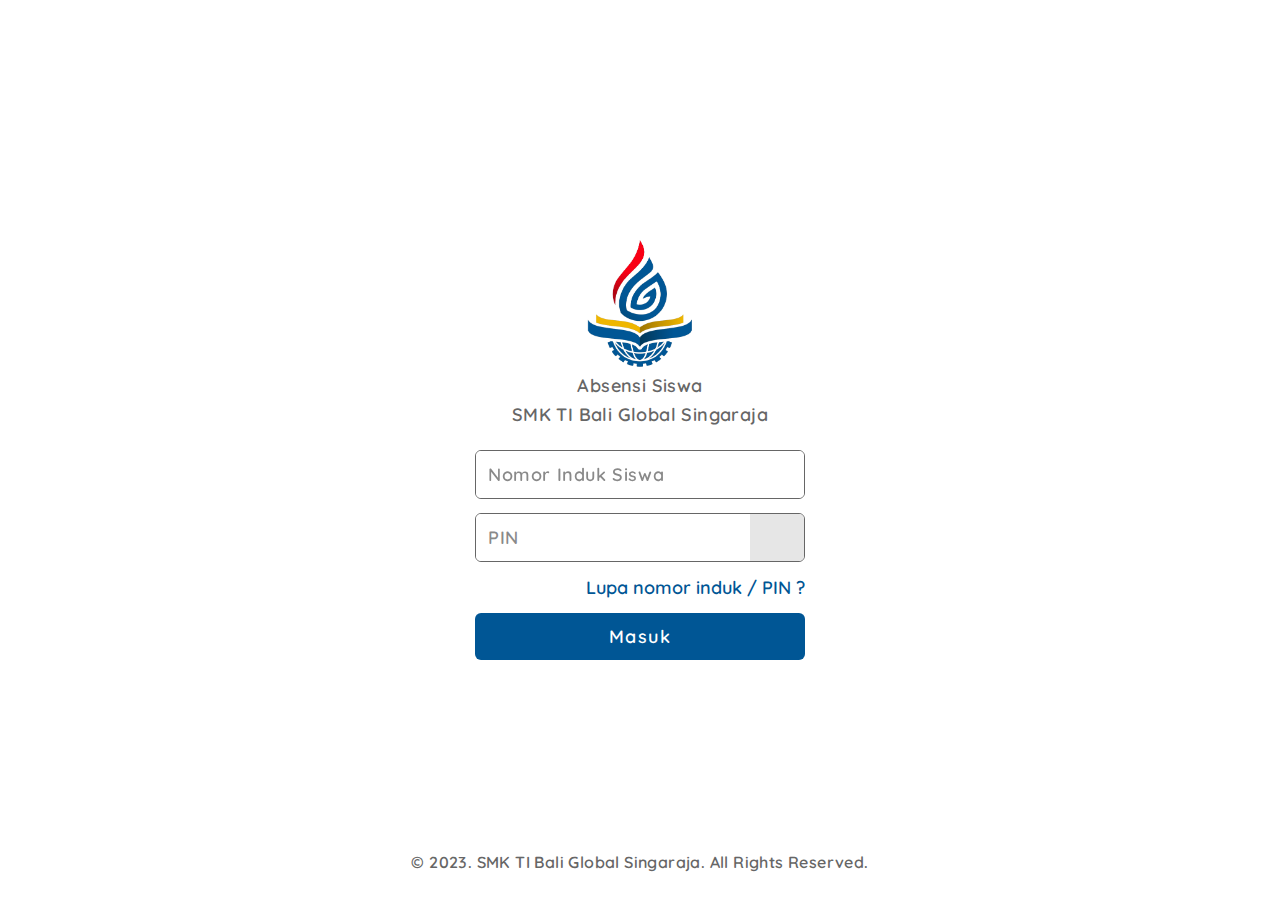
==== index.html @ ee96f37c "first commit" ====
<!DOCTYPE html>
<html lang="id">

<head>

    <!-- Meta Tags -->
    <meta charset="UTF-8">
    <meta http-equiv="X-UA-Compatible" content="IE=edge">
    <meta name="viewport" content="width=device-width, initial-scale=1.0">

    <!-- Title -->
    <title>Layout</title>

    <!-- Style -->
    <link rel="stylesheet" href="css/index.css">

</head>

<body>

    <!-- Container -->
    <div class="container">

        <!-- Header -->
        <header>
            <img src="img/logo.png" alt="logo smk ti bali global singaraja">
            <p>Absensi Siswa</p>
            <p>SMK TI Bali Global Singaraja</p>
        </header>

        <!-- Form -->
        <form action="camera.html">

            <div class="textfield">
                <input type="text" id="nis" placeholder="Nomor Induk Siswa" maxlength="4" autocomplete="off" autofocus>
            </div>

            <div class="textfield">
                <input type="password" id="pin" placeholder="PIN" autocomplete="off" autocapitalize="false">
                <div class="toggle-password"></div>
            </div>

            <a href="#">Lupa nomor induk / PIN ?</a>

            <button class="btn">Masuk</button>

        </form>

    </div>

    <!-- Footer -->
    <footer>
        <p>&copy; 2023. SMK TI Bali Global Singaraja. All Rights Reserved.</p>
    </footer>

    <!-- Javascript -->
    <script src="js/toggle.js"></script>
</body>

</html>
---- css/index.css ----
/* 
<========= Google Fonts =========>
*/
@import url("https://fonts.googleapis.com/css2?family=Quicksand&display=swap");

/* 
<========= Documents =========>
*/
* {
  padding: 0;
  margin: 0;
  box-sizing: border-box;

  font-family: "Quicksand", "Nunito";
}

/* 
<========= Body =========>
*/
body {
  width: 100%;
  min-height: 100vh;

  display: flex;
  justify-content: center;
  align-items: center;
}

/* 
<========= Container =========>
*/
.container {
  display: flex;
  flex-direction: column;
  gap: 24px;
}

/* 
<========= Header =========>
*/
header {
  display: flex;
  flex-direction: column;
  align-items: center;
  gap: 6.2px;

  color: #666666;
  font-size: 18px;
  font-weight: 600;
  letter-spacing: 0.4px;
}
header img {
  width: 106px;
}

/* 
<========= Form =========>
*/
form {
  display: flex;
  flex-direction: column;
  gap: 14px;
}
form a {
  outline: none;

  color: #005695;
  font-size: 18px;
  font-weight: 600;
  text-align: right;
  text-decoration: none;
}
form a:hover,
form a:active,
form a:focus {
  color: #0065ad;
}
.textfield {
  overflow: hidden;

  display: flex;
  border-radius: 6px;
  border: 1px solid #666666;
}
input {
  padding: 12px;
  width: 328px;

  border: none;
  outline: none;

  color: #666666;
  font-size: 18px;
  font-weight: 600;
  letter-spacing: 2.2px;
}
input::placeholder {
  opacity: 85%;
  letter-spacing: 0.6px;
}
.toggle-password {
  width: 20%;
  background: rgb(230, 230, 230);
}
.btn {
  padding: 12px 0;

  border: 0;
  border-radius: 6px;
  background: #005695;
  outline: none;

  color: white;
  font-size: 18px;
  font-weight: 600;
  letter-spacing: 1.6px;
}
.btn:hover,
.btn:focus,
.btn:active {
  background: #0065ad;
}

/* 
<========= Footer =========>
*/
footer {
  position: absolute;
  bottom: 28px;

  color: #666666;
  font-size: 16px;
  font-weight: 600;
  text-align: center;
  letter-spacing: 0.4px;
}
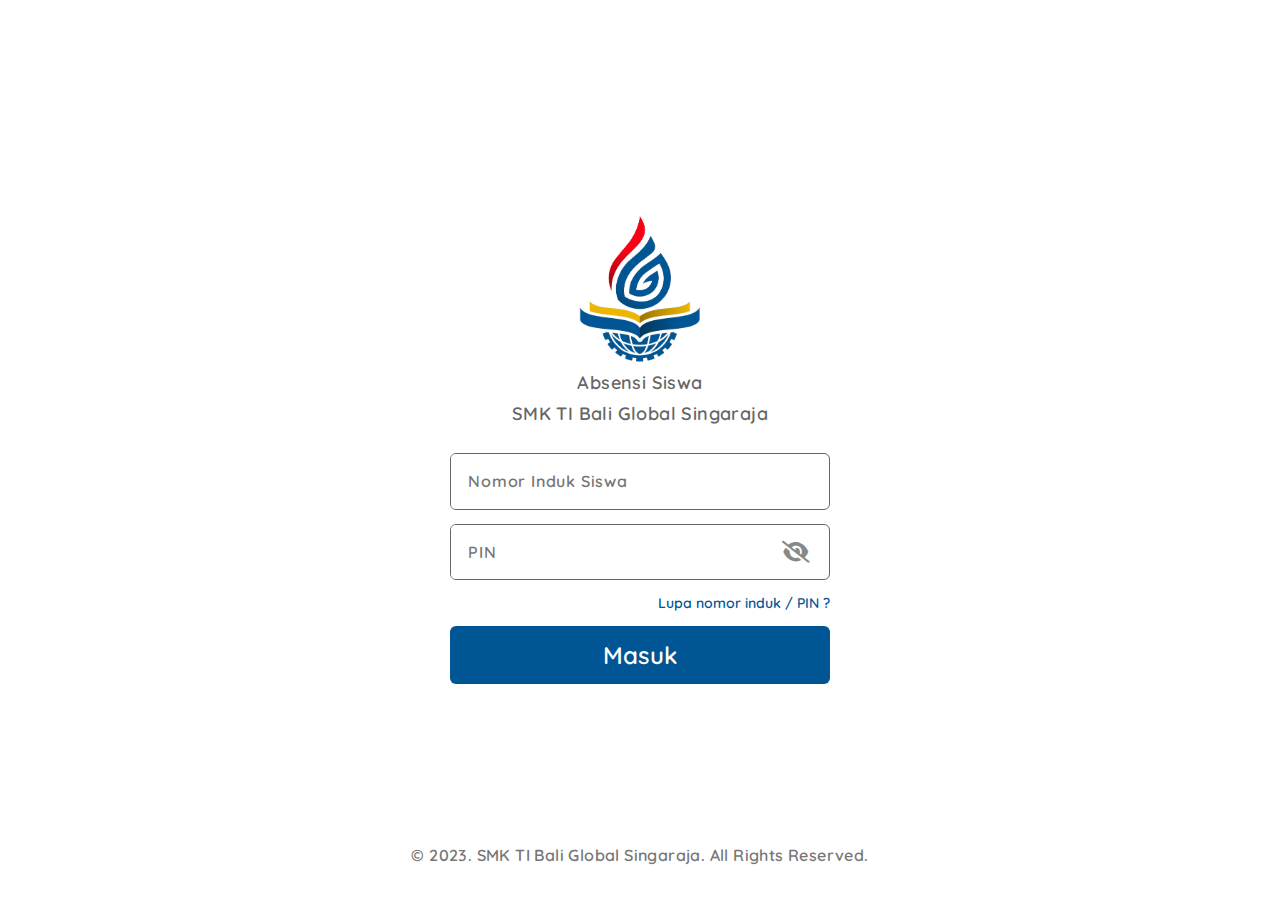
==== commit 07fe6c93: "update 1" ====
--- a/index.html
+++ b/index.html
@@ -6,13 +6,19 @@
     <!-- Meta Tags -->
     <meta charset="UTF-8">
     <meta http-equiv="X-UA-Compatible" content="IE=edge">
-    <meta name="viewport" content="width=device-width, initial-scale=1.0">
+    <meta name="viewport" content="width=device-width, initial-scale=1.0, user-scalable=0">
 
     <!-- Title -->
     <title>Layout</title>
 
+    <!-- Favicon -->
+    <link rel="shortcut icon" href="https://img.icons8.com/clouds/512/todo-list.png" type="image/x-icon">
+
     <!-- Style -->
     <link rel="stylesheet" href="css/index.css">
+
+    <!-- Font Awesome -->
+    <link rel="stylesheet" href="https://cdnjs.cloudflare.com/ajax/libs/font-awesome/6.1.1/css/all.min.css">
 
 </head>
 
@@ -32,12 +38,14 @@
         <form action="camera.html">
 
             <div class="textfield">
-                <input type="text" id="nis" placeholder="Nomor Induk Siswa" maxlength="4" autocomplete="off" autofocus>
+                <input type="text" id="nis" placeholder="Nomor Induk Siswa" autocomplete="off" autofocus>
             </div>
 
             <div class="textfield">
                 <input type="password" id="pin" placeholder="PIN" autocomplete="off" autocapitalize="false">
-                <div class="toggle-password"></div>
+                <div class="toggle-password">
+                    <i class="fas fa-eye-slash"></i>
+                </div>
             </div>
 
             <a href="#">Lupa nomor induk / PIN ?</a>
--- a/css/index.css
+++ b/css/index.css
@@ -11,15 +11,15 @@
   margin: 0;
   box-sizing: border-box;
 
-  font-family: "Quicksand", "Nunito";
+  font-family: "Quicksand";
 }
 
 /* 
 <========= Body =========>
 */
 body {
-  width: 100%;
-  min-height: 100vh;
+  width: 100vw;
+  height: 100vh;
 
   display: flex;
   justify-content: center;
@@ -32,7 +32,7 @@
 .container {
   display: flex;
   flex-direction: column;
-  gap: 24px;
+  gap: 28px;
 }
 
 /* 
@@ -42,7 +42,7 @@
   display: flex;
   flex-direction: column;
   align-items: center;
-  gap: 6.2px;
+  gap: 8px;
 
   color: #666666;
   font-size: 18px;
@@ -50,7 +50,7 @@
   letter-spacing: 0.4px;
 }
 header img {
-  width: 106px;
+  width: 122px;
 }
 
 /* 
@@ -65,7 +65,7 @@
   outline: none;
 
   color: #005695;
-  font-size: 18px;
+  font-size: 14px;
   font-weight: 600;
   text-align: right;
   text-decoration: none;
@@ -73,37 +73,39 @@
 form a:hover,
 form a:active,
 form a:focus {
-  color: #0065ad;
+  color: #0075c9;
 }
 .textfield {
   overflow: hidden;
 
   display: flex;
   border-radius: 6px;
-  border: 1px solid #666666;
+  border: 0.8px solid #666666;
 }
 input {
-  padding: 12px;
-  width: 328px;
+  padding: 17.21px;
+  width: 350px;
 
   border: none;
   outline: none;
 
-  color: #666666;
-  font-size: 18px;
+  color: #888888;
+  font-size: 16px;
   font-weight: 600;
-  letter-spacing: 2.2px;
-}
-input::placeholder {
-  opacity: 85%;
-  letter-spacing: 0.6px;
+  letter-spacing: 0.8px;
 }
 .toggle-password {
   width: 20%;
-  background: rgb(230, 230, 230);
+
+  display: flex;
+  justify-content: center;
+  align-items: center;
+
+  color: #888888;
+  font-size: 22px;
 }
 .btn {
-  padding: 12px 0;
+  padding: 14px 0;
 
   border: 0;
   border-radius: 6px;
@@ -111,14 +113,14 @@
   outline: none;
 
   color: white;
-  font-size: 18px;
+  font-size: 24px;
   font-weight: 600;
-  letter-spacing: 1.6px;
+  letter-spacing: 0.4px;
 }
 .btn:hover,
 .btn:focus,
 .btn:active {
-  background: #0065ad;
+  background: #0075c9;
 }
 
 /* 
@@ -126,11 +128,10 @@
 */
 footer {
   position: absolute;
-  bottom: 28px;
+  bottom: 35px;
 
-  color: #666666;
+  color: #777777;
   font-size: 16px;
   font-weight: 600;
-  text-align: center;
   letter-spacing: 0.4px;
 }
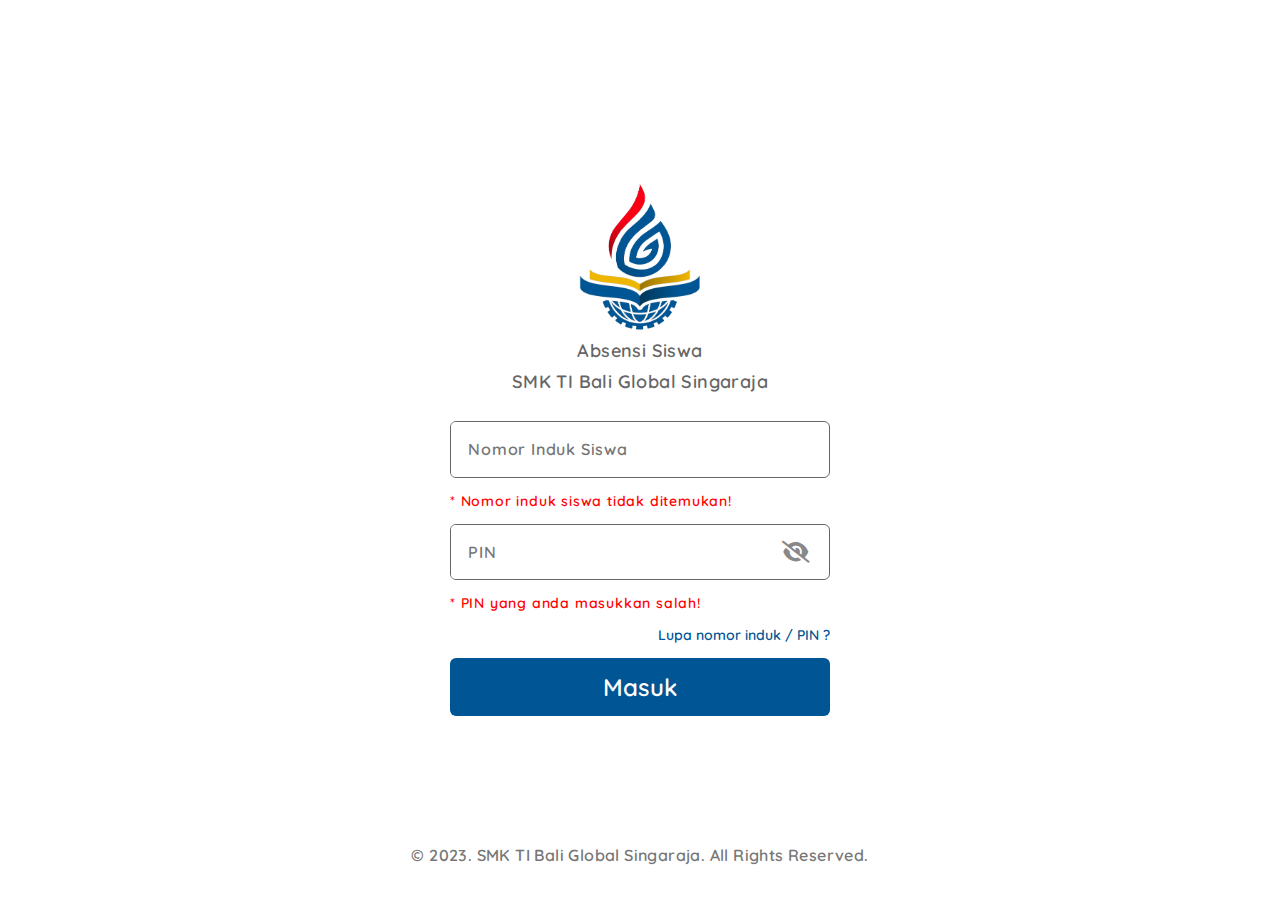
==== commit a7df3608: "renew 2" ====
--- a/index.html
+++ b/index.html
@@ -40,6 +40,7 @@
             <div class="textfield">
                 <input type="text" id="nis" placeholder="Nomor Induk Siswa" autocomplete="off" autofocus>
             </div>
+            <p class="alert">* Nomor induk siswa tidak ditemukan!</p>
 
             <div class="textfield">
                 <input type="password" id="pin" placeholder="PIN" autocomplete="off" autocapitalize="false">
@@ -47,12 +48,22 @@
                     <i class="fas fa-eye-slash"></i>
                 </div>
             </div>
+            <p class="alert">* PIN yang anda masukkan salah!</p>
 
-            <a href="#">Lupa nomor induk / PIN ?</a>
+            <p class="helper-toggle">Lupa nomor induk / PIN ?</p>
 
             <button class="btn">Masuk</button>
 
         </form>
+
+        <!-- Popups -->
+        <div class="popups-wrapper">
+            <div class="card">
+                <i class="fas fa-exclamation-circle"></i>
+                <p>Jika lupa dengan NIS atau PIN anda, silakan hubungi pihak sekolah!</p>
+            </div>
+            <h3>Klik pada layar untuk kembali</h3>
+        </div>
 
     </div>
 
--- a/css/index.css
+++ b/css/index.css
@@ -61,7 +61,14 @@
   flex-direction: column;
   gap: 14px;
 }
-form a {
+.alert {
+  color: red;
+  font-size: 14px;
+  font-weight: 600;
+  letter-spacing: 0.8px;
+}
+.helper-toggle {
+  cursor: pointer;
   outline: none;
 
   color: #005695;
@@ -70,9 +77,9 @@
   text-align: right;
   text-decoration: none;
 }
-form a:hover,
-form a:active,
-form a:focus {
+.helper-toggle:hover,
+.helper-toggle:active,
+.helper-toggle:focus {
   color: #0075c9;
 }
 .textfield {
@@ -124,6 +131,53 @@
 }
 
 /* 
+<========= Popups =========>
+*/
+.popups-wrapper {
+  position: fixed;
+  top: 0;
+  left: 0;
+  z-index: 1;
+
+  width: 100%;
+  height: 100%;
+
+  display: none;
+  flex-direction: column;
+  justify-content: center;
+  align-items: center;
+  gap: 22px;
+
+  background: rgba(0, 0, 0, 0.5);
+  backdrop-filter: blur(8px);
+}
+.popups-wrapper h3 {
+  color: rgba(255, 255, 255, 0.6);
+  font-size: 22px;
+  letter-spacing: 1.2px;
+}
+.card {
+  padding: 32px;
+
+  display: flex;
+  flex-direction: column;
+  align-items: center;
+  gap: 16px;
+
+  border-radius: 6px;
+  background: white;
+
+  color: #888888;
+  font-size: 22px;
+  font-weight: 600;
+  letter-spacing: 0.8px;
+}
+.card i {
+  color: #005695;
+  font-size: 38px;
+}
+
+/* 
 <========= Footer =========>
 */
 footer {
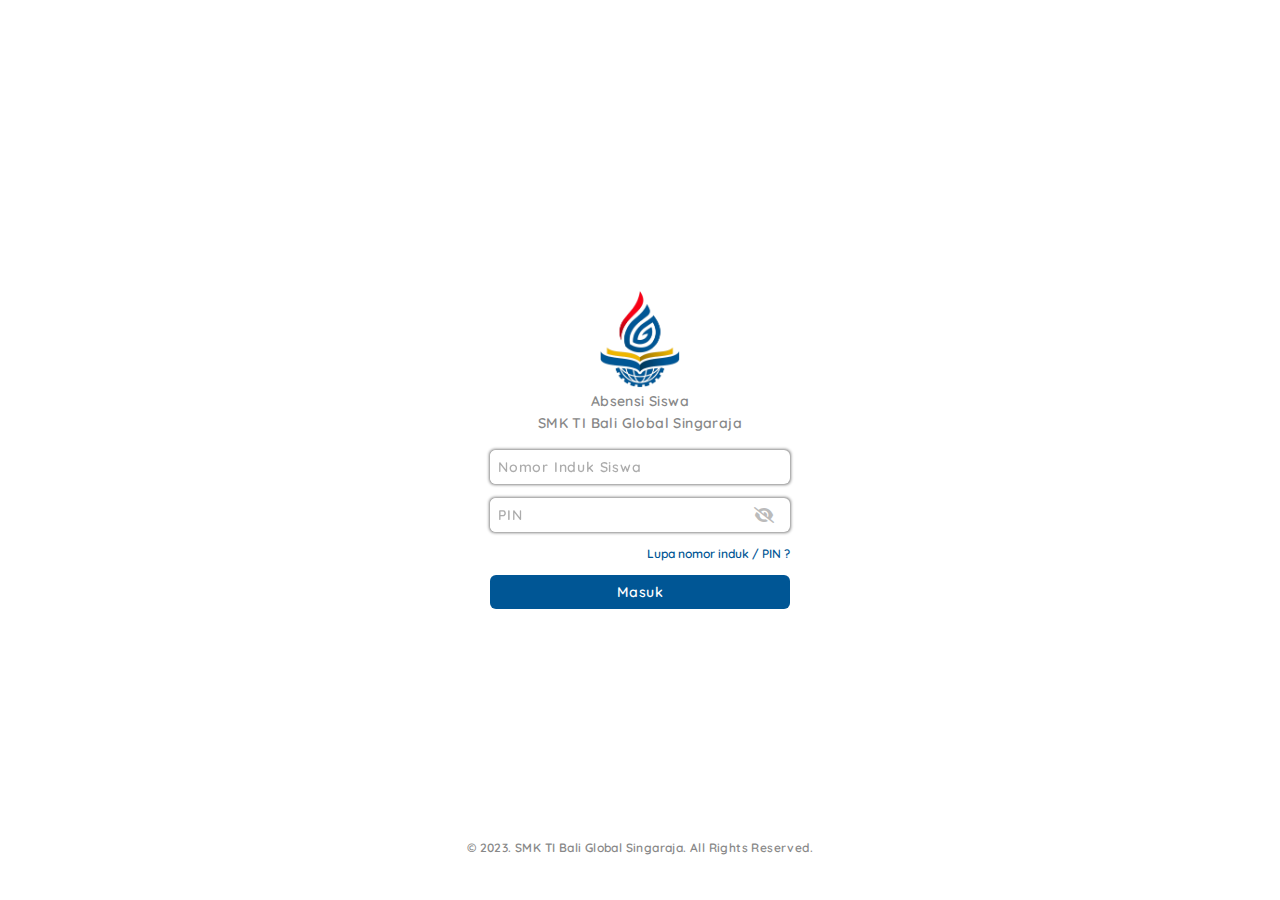
==== commit c68f99e3: "responsive" ====
--- a/index.html
+++ b/index.html
@@ -9,7 +9,7 @@
     <meta name="viewport" content="width=device-width, initial-scale=1.0, user-scalable=0">
 
     <!-- Title -->
-    <title>Layout</title>
+    <title>Login</title>
 
     <!-- Favicon -->
     <link rel="shortcut icon" href="https://img.icons8.com/clouds/512/todo-list.png" type="image/x-icon">
@@ -38,9 +38,10 @@
         <form action="camera.html">
 
             <div class="textfield">
-                <input type="text" id="nis" placeholder="Nomor Induk Siswa" autocomplete="off" autofocus>
+                <input type="text" id="nis" placeholder="Nomor Induk Siswa" autocomplete="off" autofocus
+                    onkeypress="return event.charCode >= 48 && event.charCode <= 57" maxlength="4">
             </div>
-            <p class="alert">* Nomor induk siswa tidak ditemukan!</p>
+            <!-- <p class="alert">* Nomor induk siswa tidak ditemukan!</p> -->
 
             <div class="textfield">
                 <input type="password" id="pin" placeholder="PIN" autocomplete="off" autocapitalize="false">
@@ -48,7 +49,7 @@
                     <i class="fas fa-eye-slash"></i>
                 </div>
             </div>
-            <p class="alert">* PIN yang anda masukkan salah!</p>
+            <!-- <p class="alert">* PIN yang anda masukkan salah!</p> -->
 
             <p class="helper-toggle">Lupa nomor induk / PIN ?</p>
 
@@ -73,7 +74,34 @@
     </footer>
 
     <!-- Javascript -->
-    <script src="js/toggle.js"></script>
+    <script>
+        // Toggle Password
+        const togglePasswordBtn = document.querySelector(".toggle-password");
+        const PIN = document.querySelector("#pin");
+        let hidden = true;
+
+        togglePasswordBtn.addEventListener("click", function () {
+            if (hidden) {
+                PIN.type = "text";
+                togglePasswordBtn.innerHTML = '<i class="fas fa-eye"></i>';
+                hidden = false;
+            } else {
+                PIN.type = "password";
+                togglePasswordBtn.innerHTML = '<i class="fas fa-eye-slash"></i>';
+                hidden = true;
+            }
+        });
+
+        // Helper
+        const helperToggleBtn = document.querySelector(".helper-toggle");
+        const popups = document.querySelector(".popups-wrapper");
+        helperToggleBtn.addEventListener("click", function () {
+            popups.style.display = "flex";
+        });
+        popups.addEventListener("click", function () {
+            this.style.display = "none";
+        });
+    </script>
 </body>
 
 </html>--- a/css/index.css
+++ b/css/index.css
@@ -32,7 +32,7 @@
 .container {
   display: flex;
   flex-direction: column;
-  gap: 28px;
+  gap: 18px;
 }
 
 /* 
@@ -42,15 +42,28 @@
   display: flex;
   flex-direction: column;
   align-items: center;
-  gap: 8px;
-
-  color: #666666;
-  font-size: 18px;
+  gap: 4px;
+
+  color: #888888;
+  font-size: 14px;
   font-weight: 600;
   letter-spacing: 0.4px;
 }
 header img {
-  width: 122px;
+  width: 80px;
+}
+@media (max-width: 768px) {
+  header img {
+    width: 76px;
+  }
+}
+@media (max-width: 480px) {
+  header {
+    font-size: 12px;
+  }
+  header img {
+    width: 68px;
+  }
 }
 
 /* 
@@ -62,17 +75,19 @@
   gap: 14px;
 }
 .alert {
-  color: red;
-  font-size: 14px;
+  color: rgb(255, 30, 30);
+  font-size: 11px;
   font-weight: 600;
   letter-spacing: 0.8px;
+
+  transform: translateY(-50%);
 }
 .helper-toggle {
   cursor: pointer;
   outline: none;
 
   color: #005695;
-  font-size: 14px;
+  font-size: 12px;
   font-weight: 600;
   text-align: right;
   text-decoration: none;
@@ -87,32 +102,37 @@
 
   display: flex;
   border-radius: 6px;
-  border: 0.8px solid #666666;
+  box-shadow: 0 0 3px 0.1px #888888;
 }
 input {
-  padding: 17.21px;
-  width: 350px;
+  padding: 8px;
+  width: 280px;
 
   border: none;
   outline: none;
 
   color: #888888;
+  font-size: 14px;
+  font-weight: 600;
+  letter-spacing: 0.8px;
+}
+input::placeholder {
+  opacity: 60%;
+}
+.toggle-password {
+  cursor: pointer;
+  width: 20%;
+
+  display: flex;
+  justify-content: center;
+  align-items: center;
+
+  color: #bbbbbb;
   font-size: 16px;
-  font-weight: 600;
-  letter-spacing: 0.8px;
-}
-.toggle-password {
-  width: 20%;
-
-  display: flex;
-  justify-content: center;
-  align-items: center;
-
-  color: #888888;
-  font-size: 22px;
 }
 .btn {
-  padding: 14px 0;
+  cursor: pointer;
+  padding: 8px 0;
 
   border: 0;
   border-radius: 6px;
@@ -120,7 +140,7 @@
   outline: none;
 
   color: white;
-  font-size: 24px;
+  font-size: 14px;
   font-weight: 600;
   letter-spacing: 0.4px;
 }
@@ -129,11 +149,35 @@
 .btn:active {
   background: #0075c9;
 }
+@media (max-width: 480px) {
+  form {
+    gap: 12px;
+  }
+  .alert {
+    transform: translateY(-50%);
+  }
+  .textfield {
+    width: 82vw;
+  }
+  input {
+    font-size: 12px;
+  }
+  input::placeholder {
+    opacity: 50%;
+  }
+  .toggle-password {
+    font-size: 14px;
+  }
+  .btn {
+    font-size: 12px;
+  }
+}
 
 /* 
 <========= Popups =========>
 */
 .popups-wrapper {
+  cursor: pointer;
   position: fixed;
   top: 0;
   left: 0;
@@ -146,35 +190,68 @@
   flex-direction: column;
   justify-content: center;
   align-items: center;
-  gap: 22px;
+  gap: 28px;
 
   background: rgba(0, 0, 0, 0.5);
   backdrop-filter: blur(8px);
 }
 .popups-wrapper h3 {
   color: rgba(255, 255, 255, 0.6);
-  font-size: 22px;
-  letter-spacing: 1.2px;
+  font-size: 16px;
+  letter-spacing: 0.8px;
 }
 .card {
-  padding: 32px;
-
-  display: flex;
-  flex-direction: column;
-  align-items: center;
-  gap: 16px;
+  padding: 28px;
+
+  display: flex;
+  flex-direction: column;
+  align-items: center;
+  gap: 12px;
 
   border-radius: 6px;
   background: white;
 
   color: #888888;
-  font-size: 22px;
-  font-weight: 600;
-  letter-spacing: 0.8px;
+  font-size: 16px;
+  font-weight: 600;
+  letter-spacing: 0.4px;
 }
 .card i {
   color: #005695;
-  font-size: 38px;
+  font-size: 28px;
+}
+@media (max-width: 768px) {
+  .popups-wrapper h3 {
+    font-size: 14px;
+  }
+  .card {
+    gap: 12px;
+
+    font-size: 14px;
+  }
+  .card i {
+    font-size: 32px;
+  }
+}
+@media (max-width: 768px) {
+  .popups-wrapper {
+    gap: 16px;
+  }
+  .popups-wrapper h3 {
+    font-size: 12px;
+  }
+  .card {
+    width: 85%;
+
+    gap: 8px;
+
+    font-size: 12px;
+    text-align: center;
+  }
+  .card i {
+    color: #005695;
+    font-size: 32px;
+  }
 }
 
 /* 
@@ -182,10 +259,17 @@
 */
 footer {
   position: absolute;
-  bottom: 35px;
-
-  color: #777777;
-  font-size: 16px;
-  font-weight: 600;
-  letter-spacing: 0.4px;
-}
+  bottom: 5%;
+
+  color: #888888;
+  font-size: 12px;
+  font-weight: 600;
+  text-align: center;
+  letter-spacing: 0.4px;
+}
+@media (max-width: 480px) {
+  footer {
+    font-size: 9px;
+    letter-spacing: 0.4px;
+  }
+}
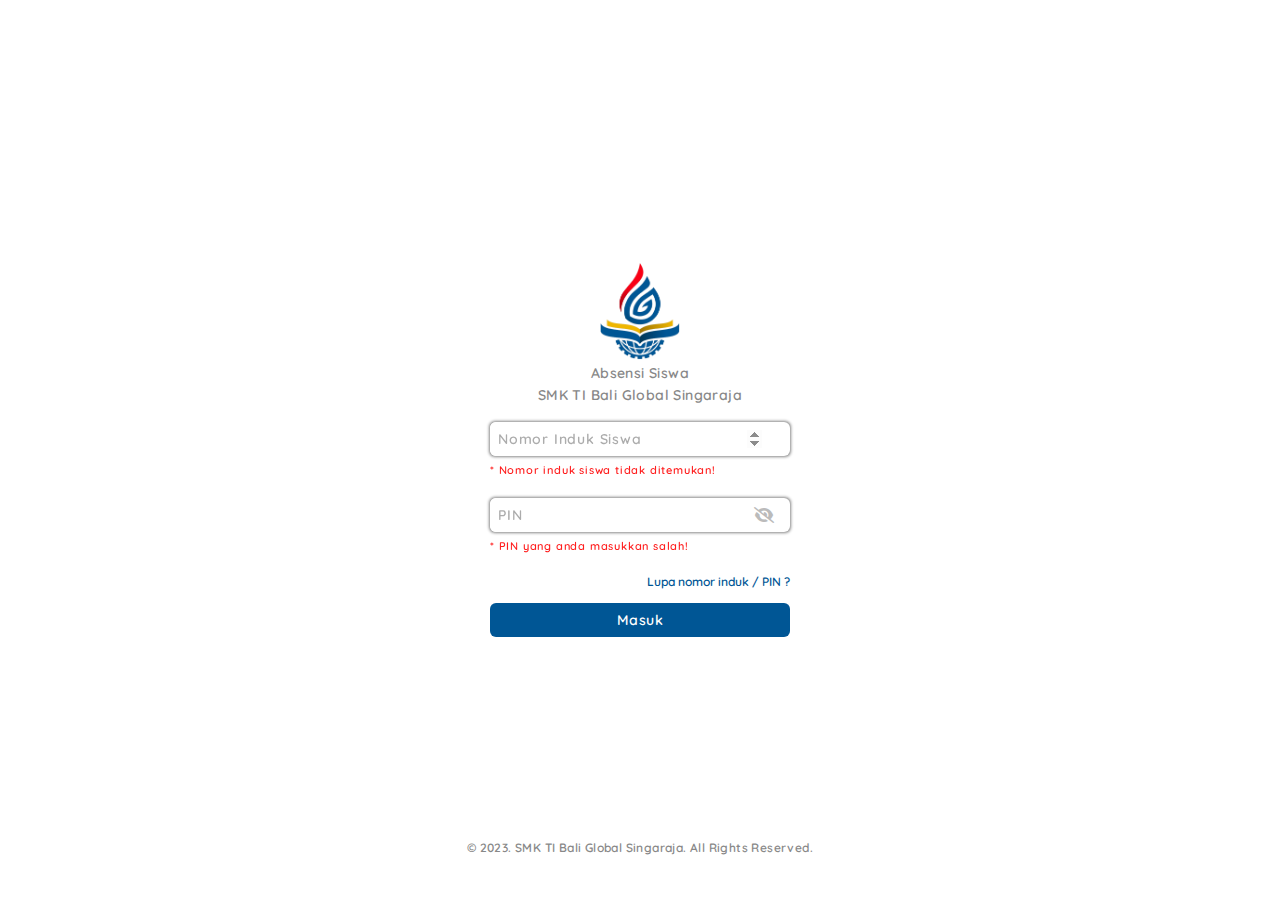
==== commit bf5bd7f0: "revisi 2" ====
--- a/index.html
+++ b/index.html
@@ -38,10 +38,10 @@
         <form action="camera.html">
 
             <div class="textfield">
-                <input type="text" id="nis" placeholder="Nomor Induk Siswa" autocomplete="off" autofocus
-                    onkeypress="return event.charCode >= 48 && event.charCode <= 57" maxlength="4">
+                <input type="number" id="nis" placeholder="Nomor Induk Siswa" autocomplete="off" autofocus
+                    maxlength="4">
             </div>
-            <!-- <p class="alert">* Nomor induk siswa tidak ditemukan!</p> -->
+            <p class="alert">* Nomor induk siswa tidak ditemukan!</p>
 
             <div class="textfield">
                 <input type="password" id="pin" placeholder="PIN" autocomplete="off" autocapitalize="false">
@@ -49,7 +49,7 @@
                     <i class="fas fa-eye-slash"></i>
                 </div>
             </div>
-            <!-- <p class="alert">* PIN yang anda masukkan salah!</p> -->
+            <p class="alert">* PIN yang anda masukkan salah!</p>
 
             <p class="helper-toggle">Lupa nomor induk / PIN ?</p>
 
--- a/css/index.css
+++ b/css/index.css
@@ -59,7 +59,7 @@
 }
 @media (max-width: 480px) {
   header {
-    font-size: 12px;
+    font-size: 14px;
   }
   header img {
     width: 68px;
@@ -160,7 +160,7 @@
     width: 82vw;
   }
   input {
-    font-size: 12px;
+    font-size: 14px;
   }
   input::placeholder {
     opacity: 50%;
@@ -169,7 +169,7 @@
     font-size: 14px;
   }
   .btn {
-    font-size: 12px;
+    font-size: 14px;
   }
 }
 
